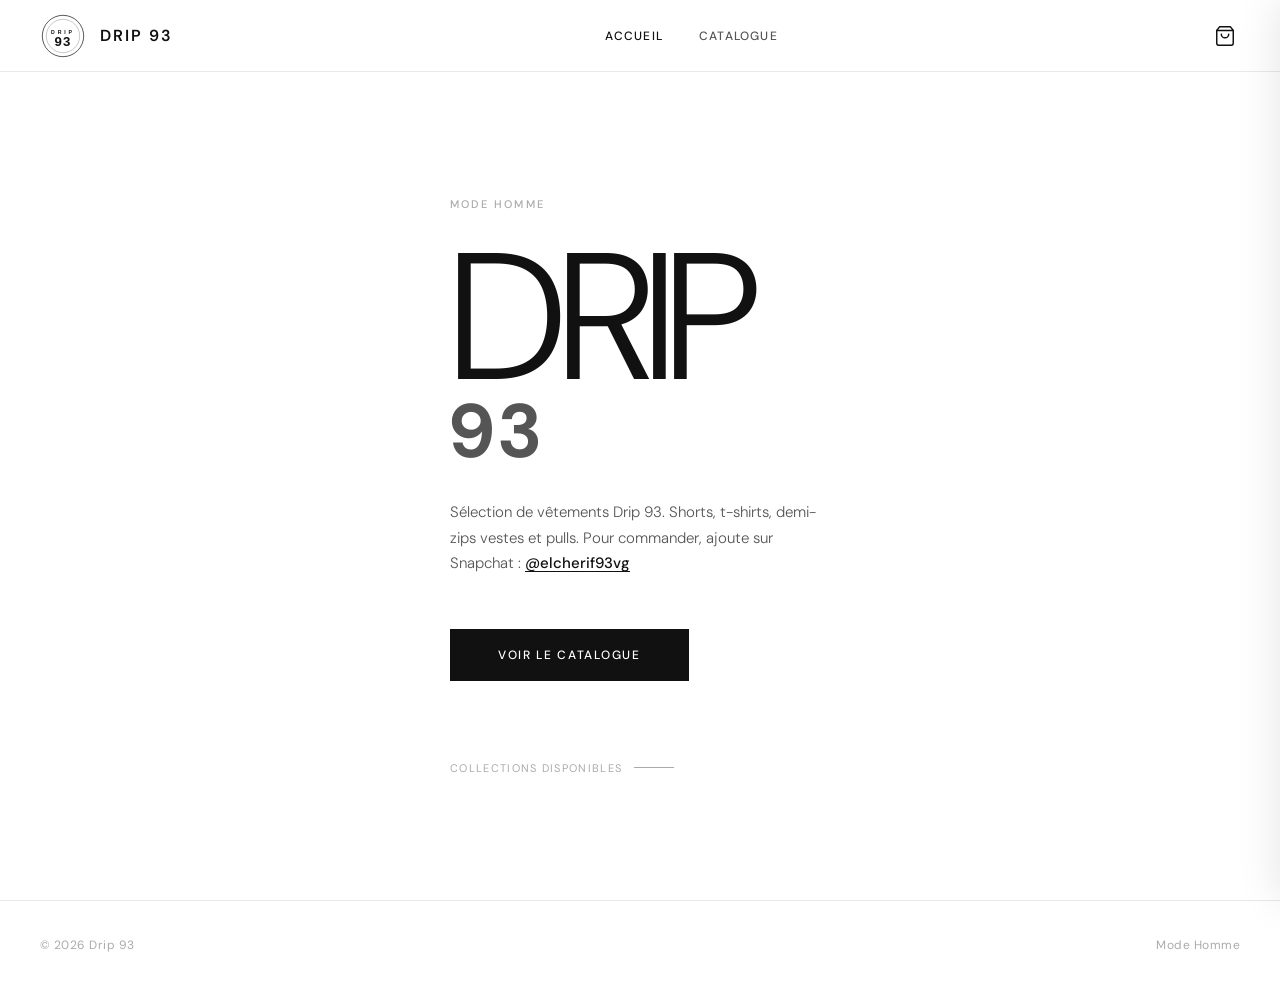
==== index.html @ 82a5d547 "Initial commit - site drip93" ====
<!DOCTYPE html>
<html lang="fr">
<head>
  <meta charset="UTF-8" />
  <meta name="viewport" content="width=device-width, initial-scale=1.0" />
  <title>Drip 93 — Mode Homme</title>
  <link rel="stylesheet" href="style.css" />
</head>
<body>

  <header class="site-header">
    <div class="container">

      <a href="index.html" class="logo" aria-label="Drip 93 — Accueil">
        <svg class="logo-svg" viewBox="0 0 80 80" fill="none" xmlns="http://www.w3.org/2000/svg" aria-hidden="true">
          <circle cx="40" cy="40" r="36" stroke="currentColor" stroke-width="1.2"/>
          <circle cx="40" cy="40" r="29" stroke="currentColor" stroke-width="0.4"/>
          <text x="40" y="36" font-family="Arial, sans-serif" font-size="9" font-weight="700" fill="currentColor" text-anchor="middle" letter-spacing="5">DRIP</text>
          <text x="40" y="57" font-family="Arial Black, Arial, sans-serif" font-size="23" font-weight="900" fill="currentColor" text-anchor="middle" letter-spacing="2">93</text>
        </svg>
        <span class="logo-name">Drip 93</span>
      </a>

      <nav class="site-nav" aria-label="Navigation principale">
        <a href="index.html" class="active">Accueil</a>
        <a href="catalogue.html">Catalogue</a>
      </nav>

      <div class="header-right">
        <button class="cart-toggle" onclick="toggleCart()" aria-label="Ouvrir le panier">
          <svg viewBox="0 0 24 24" fill="none" stroke="currentColor" stroke-width="1.6" stroke-linecap="round" stroke-linejoin="round">
            <path d="M6 2 3 6v14a2 2 0 0 0 2 2h14a2 2 0 0 0 2-2V6l-3-4z"/>
            <line x1="3" y1="6" x2="21" y2="6"/>
            <path d="M16 10a4 4 0 0 1-8 0"/>
          </svg>
          <span class="cart-badge" id="cart-badge">0</span>
        </button>
        <button class="menu-toggle" aria-label="Ouvrir le menu" onclick="toggleMenu()">
          <span></span>
          <span></span>
          <span></span>
        </button>
      </div>

    </div>
  </header>

  <nav class="mobile-nav" id="mobileNav" aria-label="Navigation mobile">
    <a href="index.html" onclick="closeMenu()">Accueil</a>
    <a href="catalogue.html" onclick="closeMenu()">Catalogue</a>
  </nav>

  <main>
    <section class="hero">
      <div class="container">

        <p class="hero-eyebrow">Mode Homme</p>

        <h1 class="hero-title">
          DRIP
          <span class="hero-number">93</span>
        </h1>

        <p class="hero-desc">
          Sélection de vêtements Drip 93. Shorts, t-shirts, demi-zips vestes et pulls.
          Pour commander, ajoute sur Snapchat&nbsp;: <a href="https://www.snapchat.com/add/elcherif93vg" target="_blank" rel="noopener noreferrer" class="hero-snap-link">@elcherif93vg</a>
        </p>

        <a href="catalogue.html" class="hero-cta">Voir le catalogue</a>

        <p class="hero-scroll-hint">Collections disponibles</p>

      </div>
    </section>
  </main>

  <footer class="site-footer">
    <div class="container">
      <p>© 2026 Drip 93</p>
      <p>Mode Homme</p>
    </div>
  </footer>

  <script src="cart.js"></script>
  <script>
    function toggleMenu() {
      document.getElementById('mobileNav').classList.toggle('open');
    }
    function closeMenu() {
      document.getElementById('mobileNav').classList.remove('open');
    }
    document.addEventListener('click', function (e) {
      const nav    = document.getElementById('mobileNav');
      const toggle = document.querySelector('.menu-toggle');
      if (nav.classList.contains('open') && !nav.contains(e.target) && !toggle.contains(e.target)) {
        nav.classList.remove('open');
      }
    });
  </script>

</body>
</html>
---- style.css ----
@import url('https://fonts.googleapis.com/css2?family=DM+Sans:opsz,wght@9..40,300;9..40,400;9..40,500;9..40,600&display=swap');

/* ============================================================
   VARIABLES & RESET
   ============================================================ */
:root {
  --black:      #111111;
  --white:      #ffffff;
  --gray-100:   #f5f5f5;
  --gray-200:   #e8e8e8;
  --gray-400:   #aaaaaa;
  --gray-600:   #555555;
  --font:       'DM Sans', system-ui, sans-serif;
  --max-w:      1280px;
  --ease:       cubic-bezier(0.25, 0, 0.1, 1);
  --header-h:   72px;
}

*, *::before, *::after {
  box-sizing: border-box;
  margin: 0;
  padding: 0;
}

html {
  font-size: 16px;
  scroll-behavior: smooth;
}

body {
  font-family: var(--font);
  color: var(--black);
  background: var(--white);
  -webkit-font-smoothing: antialiased;
}

img {
  display: block;
  width: 100%;
  object-fit: cover;
}

a {
  text-decoration: none;
  color: inherit;
}

ul {
  list-style: none;
}


/* ============================================================
   LAYOUT
   ============================================================ */
.container {
  max-width: var(--max-w);
  margin: 0 auto;
  padding: 0 40px;
}


/* ============================================================
   HEADER
   ============================================================ */
.site-header {
  position: sticky;
  top: 0;
  z-index: 100;
  background: var(--white);
  border-bottom: 1px solid var(--gray-200);
  height: var(--header-h);
}

.site-header .container {
  height: 100%;
  display: flex;
  align-items: center;
  justify-content: space-between;
}

/* Logo */
.logo {
  display: flex;
  align-items: center;
  gap: 14px;
}

.logo-svg {
  width: 46px;
  height: 46px;
  flex-shrink: 0;
}

.logo-name {
  font-size: 16px;
  font-weight: 600;
  letter-spacing: 0.12em;
  text-transform: uppercase;
}

/* Nav */
.site-nav {
  display: flex;
  align-items: center;
  gap: 36px;
}

.site-nav a {
  font-size: 12px;
  font-weight: 500;
  letter-spacing: 0.1em;
  text-transform: uppercase;
  color: var(--gray-600);
  transition: color 0.2s;
}

.site-nav a:hover,
.site-nav a.active {
  color: var(--black);
}

/* Header right group (cart + hamburger) */
.header-right {
  display: flex;
  align-items: center;
  gap: 18px;
}

/* Mobile hamburger */
.menu-toggle {
  display: none;
  flex-direction: column;
  gap: 5px;
  cursor: pointer;
  padding: 4px;
  background: none;
  border: none;
}

.menu-toggle span {
  display: block;
  width: 24px;
  height: 1.5px;
  background: var(--black);
  transition: transform 0.3s, opacity 0.3s;
}

/* Mobile nav overlay */
.mobile-nav {
  display: none;
  position: fixed;
  inset: var(--header-h) 0 0 0;
  background: var(--white);
  z-index: 99;
  flex-direction: column;
  padding: 48px 40px;
  gap: 32px;
  border-top: 1px solid var(--gray-200);
}

.mobile-nav.open {
  display: flex;
}

.mobile-nav a {
  font-size: 24px;
  font-weight: 300;
  letter-spacing: -0.01em;
  color: var(--black);
  transition: opacity 0.2s;
}

.mobile-nav a:hover {
  opacity: 0.5;
}


/* ============================================================
   HERO — index.html
   ============================================================ */
.hero {
  min-height: calc(100vh - var(--header-h));
  display: flex;
  flex-direction: column;
  justify-content: center;
  padding: 80px 0;
}

.hero-eyebrow {
  font-size: 11px;
  font-weight: 500;
  letter-spacing: 0.2em;
  text-transform: uppercase;
  color: var(--gray-400);
  margin-bottom: 28px;
}

.hero-title {
  font-size: clamp(80px, 16vw, 180px);
  font-weight: 300;
  letter-spacing: -0.04em;
  line-height: 0.88;
  margin-bottom: 8px;
}

.hero-title .hero-number {
  display: block;
  font-weight: 700;
  font-size: 0.42em;
  letter-spacing: 0.04em;
  color: var(--gray-600);
}

.hero-desc {
  font-size: 15px;
  font-weight: 300;
  color: var(--gray-600);
  line-height: 1.7;
  max-width: 380px;
  margin: 36px 0 52px;
}

.hero-cta {
  display: inline-block;
  background: var(--black);
  color: var(--white);
  font-size: 12px;
  font-weight: 500;
  letter-spacing: 0.14em;
  text-transform: uppercase;
  padding: 18px 48px;
  transition: opacity 0.25s;
}

.hero-cta:hover {
  opacity: 0.72;
}

.hero-scroll-hint {
  margin-top: 80px;
  font-size: 11px;
  letter-spacing: 0.12em;
  text-transform: uppercase;
  color: var(--gray-400);
  display: flex;
  align-items: center;
  gap: 12px;
}

.hero-snap-link {
  color: var(--black);
  font-weight: 500;
  text-decoration: underline;
  text-underline-offset: 3px;
  transition: opacity 0.2s;
}

.hero-snap-link:hover {
  opacity: 0.55;
}

.hero-scroll-hint::after {
  content: '';
  display: block;
  width: 40px;
  height: 1px;
  background: var(--gray-400);
}


/* ============================================================
   PAGE HEADER — catalogue & category pages
   ============================================================ */
.page-header {
  padding: 56px 0 36px;
  border-bottom: 1px solid var(--gray-200);
  margin-bottom: 56px;
  display: flex;
  align-items: flex-end;
  justify-content: space-between;
  gap: 24px;
}

.page-header-left h1 {
  font-size: clamp(32px, 6vw, 64px);
  font-weight: 300;
  letter-spacing: -0.03em;
  line-height: 1;
}

.page-header-left p {
  font-size: 12px;
  font-weight: 500;
  letter-spacing: 0.12em;
  text-transform: uppercase;
  color: var(--gray-400);
  margin-top: 10px;
}

.page-header-right {
  font-size: 12px;
  color: var(--gray-400);
  letter-spacing: 0.06em;
  white-space: nowrap;
  padding-bottom: 6px;
}

/* Back link */
.back-link {
  display: inline-flex;
  align-items: center;
  gap: 8px;
  font-size: 12px;
  font-weight: 500;
  letter-spacing: 0.1em;
  text-transform: uppercase;
  color: var(--gray-600);
  padding: 16px 0;
  transition: color 0.2s;
}

.back-link::before {
  content: '←';
  font-size: 14px;
}

.back-link:hover {
  color: var(--black);
}


/* ============================================================
   CATEGORY GRID — catalogue.html
   ============================================================ */
.category-grid {
  display: grid;
  grid-template-columns: repeat(2, 1fr);
  gap: 3px;
  margin-bottom: 100px;
}

.category-card {
  position: relative;
  overflow: hidden;
  aspect-ratio: 4/5;
  background: var(--gray-100);
  cursor: pointer;
}

.category-card img {
  height: 100%;
  transition: transform 0.7s var(--ease);
}

.category-card:hover img {
  transform: scale(1.05);
}

.category-card-overlay {
  position: absolute;
  inset: 0;
  background: linear-gradient(
    to bottom,
    transparent 40%,
    rgba(0, 0, 0, 0.55) 100%
  );
  transition: background 0.4s;
}

.category-card:hover .category-card-overlay {
  background: linear-gradient(
    to bottom,
    transparent 20%,
    rgba(0, 0, 0, 0.65) 100%
  );
}

.category-card-info {
  position: absolute;
  bottom: 0;
  left: 0;
  right: 0;
  padding: 28px;
  color: var(--white);
}

.category-card-info h2 {
  font-size: 24px;
  font-weight: 400;
  letter-spacing: 0.01em;
  margin-bottom: 6px;
}

.category-card-info span {
  font-size: 11px;
  font-weight: 500;
  letter-spacing: 0.14em;
  text-transform: uppercase;
  opacity: 0.65;
  display: flex;
  align-items: center;
  gap: 8px;
}

.category-card-info span::after {
  content: '→';
  opacity: 0;
  transform: translateX(-6px);
  transition: opacity 0.3s, transform 0.3s;
}

.category-card:hover .category-card-info span::after {
  opacity: 1;
  transform: translateX(0);
}


/* ============================================================
   PRODUCT GRID — category pages
   ============================================================ */
.product-grid {
  display: grid;
  grid-template-columns: repeat(3, 1fr);
  gap: 40px 20px;
  margin-bottom: 100px;
}

.product-card {
  cursor: default;
}

.product-card-img {
  aspect-ratio: 1 / 1;
  overflow: hidden;
  background: var(--gray-100);
  margin-bottom: 14px;
}

.product-card-img img {
  height: 100%;
  transition: transform 0.6s var(--ease);
}

.product-card:hover .product-card-img img {
  transform: scale(1.05);
}

.product-card-brand {
  font-size: 10px;
  font-weight: 500;
  letter-spacing: 0.14em;
  text-transform: uppercase;
  color: var(--gray-400);
  margin-bottom: 5px;
}

.product-card-name {
  font-size: 14px;
  font-weight: 400;
  color: var(--black);
  line-height: 1.3;
}

/* Staggered fade-in animation */
@keyframes fadeUp {
  from {
    opacity: 0;
    transform: translateY(20px);
  }
  to {
    opacity: 1;
    transform: translateY(0);
  }
}

.product-card {
  animation: fadeUp 0.5s var(--ease) both;
}

.product-card:nth-child(1)  { animation-delay: 0.05s; }
.product-card:nth-child(2)  { animation-delay: 0.10s; }
.product-card:nth-child(3)  { animation-delay: 0.15s; }
.product-card:nth-child(4)  { animation-delay: 0.20s; }
.product-card:nth-child(5)  { animation-delay: 0.25s; }
.product-card:nth-child(6)  { animation-delay: 0.30s; }
.product-card:nth-child(7)  { animation-delay: 0.35s; }
.product-card:nth-child(8)  { animation-delay: 0.40s; }
.product-card:nth-child(9)  { animation-delay: 0.45s; }

.category-card {
  animation: fadeUp 0.5s var(--ease) both;
}
.category-card:nth-child(1) { animation-delay: 0.05s; }
.category-card:nth-child(2) { animation-delay: 0.12s; }
.category-card:nth-child(3) { animation-delay: 0.19s; }
.category-card:nth-child(4) { animation-delay: 0.26s; }


/* ============================================================
   FOOTER
   ============================================================ */
.site-footer {
  border-top: 1px solid var(--gray-200);
  padding: 36px 0;
}

.site-footer .container {
  display: flex;
  align-items: center;
  justify-content: space-between;
}

.site-footer p {
  font-size: 12px;
  color: var(--gray-400);
  letter-spacing: 0.04em;
}


/* ============================================================
   RESPONSIVE
   ============================================================ */
@media (max-width: 900px) {
  .product-grid {
    grid-template-columns: repeat(2, 1fr);
  }
}

@media (max-width: 768px) {
  .container {
    padding: 0 20px;
  }

  /* Header */
  .site-nav {
    display: none;
  }

  .menu-toggle {
    display: flex;
  }

  /* Hero */
  .hero {
    padding: 48px 0;
    min-height: calc(100svh - var(--header-h));
  }

  .hero-desc {
    margin: 24px 0 36px;
  }

  /* Page header */
  .page-header {
    flex-direction: column;
    align-items: flex-start;
    padding: 36px 0 24px;
    margin-bottom: 36px;
  }

  /* Category grid */
  .category-grid {
    grid-template-columns: 1fr;
  }

  /* Footer */
  .site-footer .container {
    flex-direction: column;
    gap: 8px;
    text-align: center;
  }
}

@media (max-width: 480px) {
  .product-grid {
    grid-template-columns: 1fr;
    gap: 32px 0;
  }
}


/* ============================================================
   LIGHTBOX
   ============================================================ */
#lightbox {
  display: none;
  position: fixed;
  inset: 0;
  z-index: 200;
  background: rgba(0, 0, 0, 0.92);
  align-items: center;
  justify-content: center;
  cursor: pointer;
}

#lightbox.active {
  display: flex;
}

#lightbox-img {
  max-width: 90vw;
  max-height: 90vh;
  width: auto;
  height: auto;
  object-fit: contain;
  border-radius: 2px;
  cursor: default;
}

#lightbox-close {
  position: absolute;
  top: 20px;
  right: 28px;
  background: none;
  border: none;
  color: var(--white);
  font-size: 36px;
  line-height: 1;
  cursor: pointer;
  opacity: 0.7;
  transition: opacity 0.2s;
}

#lightbox-close:hover {
  opacity: 1;
}

/* Curseur zoom sur les cartes produit */
.product-card-img {
  cursor: zoom-in;
}


/* ============================================================
   PRODUCT META — tailles & prix
   ============================================================ */
.product-card-meta {
  display: flex;
  align-items: center;
  justify-content: space-between;
  margin-top: 8px;
}

.product-card-price {
  font-size: 14px;
  font-weight: 600;
  color: var(--black);
}

.product-card-sizes {
  display: flex;
  gap: 4px;
}

.product-card-sizes span {
  font-size: 10px;
  font-weight: 500;
  letter-spacing: 0.06em;
  color: var(--gray-600);
  border: 1px solid var(--gray-200);
  padding: 2px 6px;
  border-radius: 2px;
  cursor: pointer;
  transition: background 0.15s, color 0.15s, border-color 0.15s;
}

.product-card-sizes span:hover {
  border-color: var(--black);
  color: var(--black);
}

.product-card-sizes span.selected {
  background: var(--black);
  color: var(--white);
  border-color: var(--black);
}

/* Shake when no size selected */
@keyframes shake {
  0%, 100% { transform: translateX(0); }
  20%       { transform: translateX(-5px); }
  40%       { transform: translateX(5px); }
  60%       { transform: translateX(-4px); }
  80%       { transform: translateX(3px); }
}

.product-card-sizes.shake {
  animation: shake 0.38s var(--ease);
}


/* ============================================================
   ADD TO CART BUTTON — product cards
   ============================================================ */
.add-to-cart-btn {
  display: block;
  width: 100%;
  margin-top: 12px;
  padding: 11px 16px;
  background: var(--black);
  color: var(--white);
  border: none;
  font-family: var(--font);
  font-size: 11px;
  font-weight: 500;
  letter-spacing: 0.12em;
  text-transform: uppercase;
  cursor: pointer;
  transition: opacity 0.2s, background 0.25s;
}

.add-to-cart-btn:hover {
  opacity: 0.78;
}

.add-to-cart-btn.added {
  background: #2a6e2a;
  opacity: 1;
}


/* ============================================================
   CART BUTTON — header
   ============================================================ */
.cart-toggle {
  position: relative;
  background: none;
  border: none;
  cursor: pointer;
  padding: 4px;
  display: flex;
  align-items: center;
  color: var(--black);
  transition: opacity 0.2s;
}

.cart-toggle:hover {
  opacity: 0.6;
}

.cart-toggle svg {
  width: 22px;
  height: 22px;
  display: block;
}

.cart-badge {
  position: absolute;
  top: -3px;
  right: -7px;
  background: var(--black);
  color: var(--white);
  font-family: var(--font);
  font-size: 9px;
  font-weight: 700;
  min-width: 16px;
  height: 16px;
  border-radius: 8px;
  padding: 0 3px;
  display: none;
  align-items: center;
  justify-content: center;
  line-height: 1;
}


/* ============================================================
   CART OVERLAY
   ============================================================ */
#cart-overlay {
  display: none;
  position: fixed;
  inset: 0;
  background: rgba(0, 0, 0, 0.38);
  z-index: 300;
  backdrop-filter: blur(1px);
}

#cart-overlay.open {
  display: block;
}


/* ============================================================
   CART SIDEBAR
   ============================================================ */
#cart-sidebar {
  position: fixed;
  top: 0;
  right: 0;
  bottom: 0;
  width: 400px;
  max-width: 100vw;
  background: var(--white);
  z-index: 301;
  transform: translateX(100%);
  transition: transform 0.38s var(--ease);
  display: flex;
  flex-direction: column;
  box-shadow: -2px 0 40px rgba(0, 0, 0, 0.1);
}

#cart-sidebar.open {
  transform: translateX(0);
}

/* Header */
.cart-header {
  display: flex;
  align-items: center;
  justify-content: space-between;
  padding: 24px 28px;
  border-bottom: 1px solid var(--gray-200);
  flex-shrink: 0;
}

.cart-header h2 {
  font-size: 13px;
  font-weight: 600;
  letter-spacing: 0.14em;
  text-transform: uppercase;
}

.cart-header h2 span {
  font-weight: 400;
  color: var(--gray-400);
}

.cart-close {
  background: none;
  border: none;
  font-size: 28px;
  line-height: 1;
  cursor: pointer;
  color: var(--gray-400);
  transition: color 0.2s;
  padding: 0 2px;
}

.cart-close:hover {
  color: var(--black);
}

/* Scrollable items area */
.cart-items-scroll {
  flex: 1;
  overflow-y: auto;
  padding: 8px 28px;
}

.cart-empty {
  font-size: 14px;
  color: var(--gray-400);
  text-align: center;
  margin-top: 72px;
  letter-spacing: 0.02em;
}

/* Individual item */
.cart-item {
  display: flex;
  gap: 14px;
  align-items: flex-start;
  padding: 18px 0;
  border-bottom: 1px solid var(--gray-200);
}

.cart-item:last-child {
  border-bottom: none;
}

.cart-item-img {
  width: 76px;
  height: 76px;
  object-fit: cover;
  flex-shrink: 0;
  background: var(--gray-100);
  display: block;
}

.cart-item-info {
  flex: 1;
  min-width: 0;
}

.cart-item-name {
  font-size: 13px;
  font-weight: 500;
  color: var(--black);
  margin-bottom: 5px;
  line-height: 1.3;
}

.cart-item-size {
  font-size: 12px;
  color: var(--gray-400);
  margin-bottom: 7px;
  letter-spacing: 0.02em;
}

.cart-item-price {
  font-size: 14px;
  font-weight: 600;
  color: var(--black);
  display: flex;
  align-items: center;
  gap: 6px;
}

.cart-item-qty {
  font-size: 12px;
  font-weight: 400;
  color: var(--gray-400);
}

.cart-item-remove {
  background: none;
  border: none;
  font-size: 22px;
  line-height: 1;
  color: var(--gray-400);
  cursor: pointer;
  transition: color 0.2s;
  padding: 0;
  flex-shrink: 0;
  margin-top: -2px;
}

.cart-item-remove:hover {
  color: var(--black);
}

/* Footer */
.cart-footer {
  padding: 24px 28px;
  border-top: 1px solid var(--gray-200);
  flex-shrink: 0;
  /* display: flex when not empty — set via JS */
  display: none;
  flex-direction: column;
  gap: 16px;
}

.cart-total-row {
  display: flex;
  align-items: center;
  justify-content: space-between;
}

.cart-total-row span:first-child {
  font-size: 11px;
  font-weight: 600;
  letter-spacing: 0.14em;
  text-transform: uppercase;
  color: var(--gray-600);
}

.cart-total-row span:last-child {
  font-size: 20px;
  font-weight: 700;
  color: var(--black);
  letter-spacing: -0.02em;
}

.cart-clear-btn {
  width: 100%;
  padding: 14px;
  background: none;
  border: 1px solid var(--gray-200);
  color: var(--gray-600);
  font-family: var(--font);
  font-size: 11px;
  font-weight: 500;
  letter-spacing: 0.12em;
  text-transform: uppercase;
  cursor: pointer;
  transition: border-color 0.2s, color 0.2s;
}

.cart-clear-btn:hover {
  border-color: var(--black);
  color: var(--black);
}

/* Snapchat CTA — cart footer */
.cart-snap-btn {
  display: flex;
  align-items: center;
  justify-content: center;
  gap: 10px;
  padding: 14px 20px;
  background: #FFFC00;
  color: #000;
  border-radius: 2px;
  text-decoration: none;
  transition: opacity 0.2s, transform 0.15s;
  cursor: pointer;
}

.cart-snap-btn:hover {
  opacity: 0.88;
  transform: translateY(-1px);
}

.cart-snap-btn:active {
  transform: translateY(0);
  opacity: 1;
}

.cart-snap-icon {
  width: 20px;
  height: 20px;
  flex-shrink: 0;
}

.cart-snap-label {
  font-family: var(--font);
  font-size: 11px;
  font-weight: 600;
  letter-spacing: 0.1em;
  text-transform: uppercase;
}

.cart-snap-handle {
  font-family: var(--font);
  font-size: 11px;
  font-weight: 400;
  opacity: 0.65;
  letter-spacing: 0.04em;
}


/* ============================================================
   CART ITEM — contrôles de quantité
   ============================================================ */

/* Ligne bas du bloc article : prix + stepper côte à côte */
.cart-item-bottom {
  display: flex;
  align-items: center;
  justify-content: space-between;
  gap: 12px;
  margin-top: 6px;
}

/* Stepper − qty + */
.cart-item-qty-controls {
  display: flex;
  align-items: center;
  border: 1px solid var(--gray-200);
  border-radius: 2px;
  overflow: hidden;
  flex-shrink: 0;
}

.cart-qty-btn {
  width: 28px;
  height: 28px;
  background: none;
  border: none;
  cursor: pointer;
  font-family: var(--font);
  font-size: 16px;
  font-weight: 400;
  color: var(--gray-600);
  display: flex;
  align-items: center;
  justify-content: center;
  transition: background 0.15s, color 0.15s;
  flex-shrink: 0;
  line-height: 1;
  padding: 0;
}

.cart-qty-btn:hover {
  background: var(--gray-100);
  color: var(--black);
}

.cart-qty-btn:active {
  background: var(--gray-200);
}

.cart-qty-num {
  min-width: 28px;
  text-align: center;
  font-size: 13px;
  font-weight: 600;
  color: var(--black);
  border-left: 1px solid var(--gray-200);
  border-right: 1px solid var(--gray-200);
  line-height: 28px;
  display: block;
  user-select: none;
}
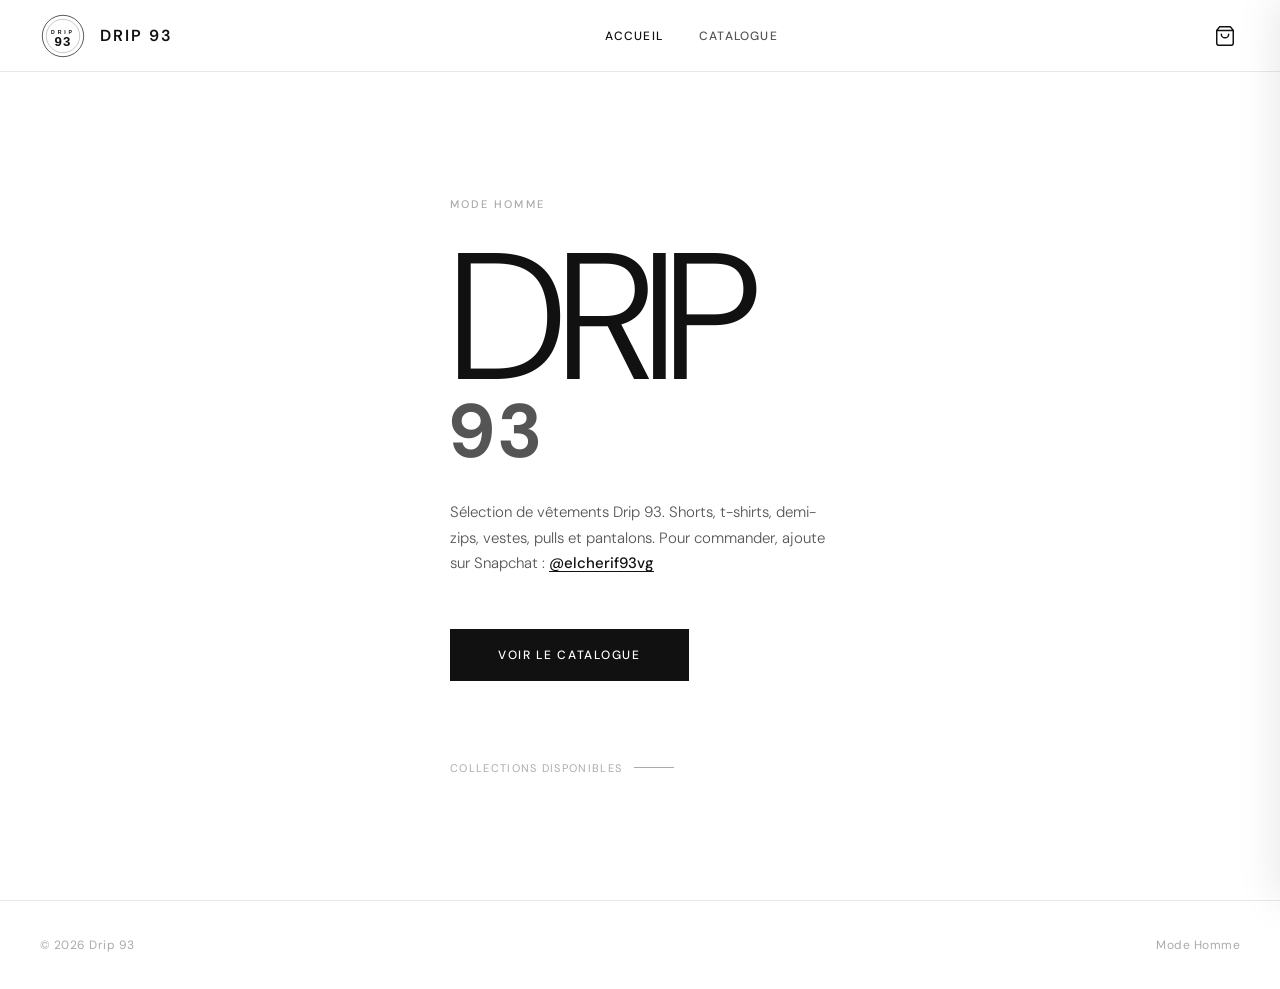
==== commit b4788dd3: "Ajout vestes, pulls col rond et pantalons" ====
--- a/index.html
+++ b/index.html
@@ -62,7 +62,7 @@
         </h1>
 
         <p class="hero-desc">
-          Sélection de vêtements Drip 93. Shorts, t-shirts, demi-zips vestes et pulls.
+          Sélection de vêtements Drip 93. Shorts, t-shirts, demi-zips, vestes, pulls et pantalons.
           Pour commander, ajoute sur Snapchat&nbsp;: <a href="https://www.snapchat.com/add/elcherif93vg" target="_blank" rel="noopener noreferrer" class="hero-snap-link">@elcherif93vg</a>
         </p>
 
--- a/style.css
+++ b/style.css
@@ -487,6 +487,11 @@
 .product-card:nth-child(7)  { animation-delay: 0.35s; }
 .product-card:nth-child(8)  { animation-delay: 0.40s; }
 .product-card:nth-child(9)  { animation-delay: 0.45s; }
+.product-card:nth-child(10) { animation-delay: 0.50s; }
+.product-card:nth-child(11) { animation-delay: 0.55s; }
+.product-card:nth-child(12) { animation-delay: 0.60s; }
+.product-card:nth-child(13) { animation-delay: 0.65s; }
+.product-card:nth-child(14) { animation-delay: 0.70s; }
 
 .category-card {
   animation: fadeUp 0.5s var(--ease) both;
@@ -495,6 +500,9 @@
 .category-card:nth-child(2) { animation-delay: 0.12s; }
 .category-card:nth-child(3) { animation-delay: 0.19s; }
 .category-card:nth-child(4) { animation-delay: 0.26s; }
+.category-card:nth-child(5) { animation-delay: 0.33s; }
+.category-card:nth-child(6) { animation-delay: 0.40s; }
+.category-card:nth-child(7) { animation-delay: 0.47s; }
 
 
 /* ============================================================
